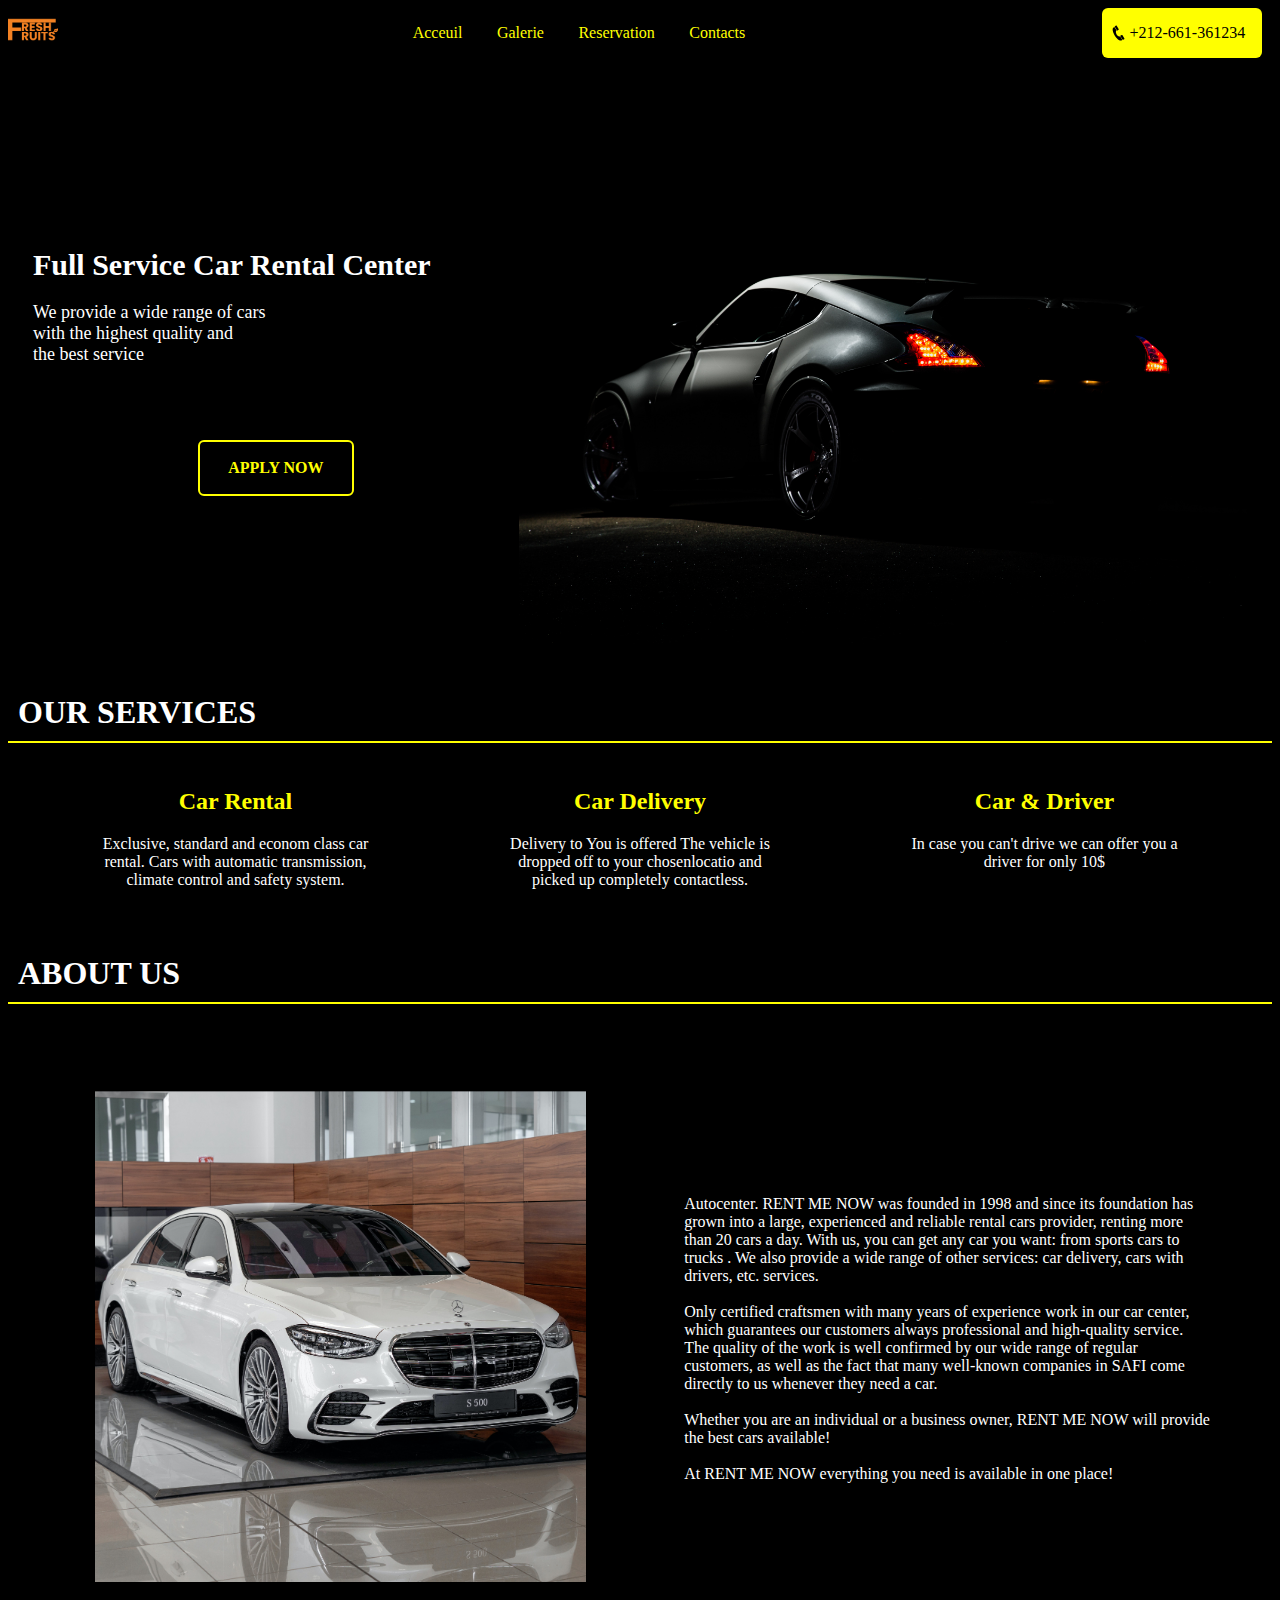
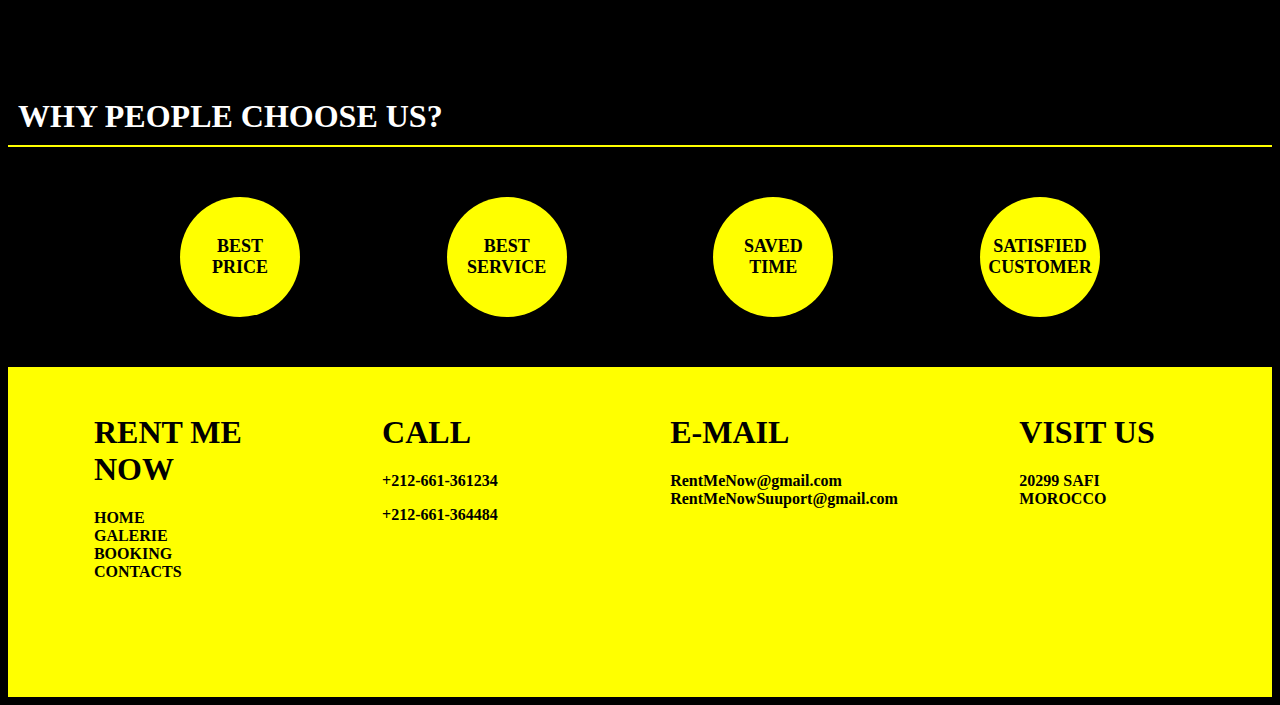
==== index.html @ c2dcff66 "rent me now 1.0" ====
<!DOCTYPE html>
<html lang="en">

<head>
    <meta charset="UTF-8">
    <meta http-equiv="X-UA-Compatible" content="IE=edge">
    <meta name="viewport" content="width=device-width, initial-scale=1.0">
    <title>accueil</title>
    <link rel="stylesheet" href="home.css">
    <link rel="shortcut icon" type="image/png" href="img/FF logo 1.png">
</head>

<body>


    <header class="head">

        <div id="logo">
            <img  src="img/FF logo 1.png" alt="">
        </div>

        <nav class="navigation">
            <ul class="navigation">
                <li><a href="#">Acceuil</a></li>
                <li><a href="#">Galerie</a></li>
                <li><a href="#">Reservation</a></li>
                <li><a href="contacts.html">Contacts</a></li>
            </ul>
        </nav>

        <div class="svg-num">
            <img src="img/phone.svg" alt="">
            <p>+212-661-361234</p>
        </div>

    </header>

    <section class="annonce">
        <div class="annonce-txt">
            <h1 style="font-size: 30px;">Full Service Car Rental Center</h1>
            <p style="font-size: 18px;">We provide a wide range of cars <br> with the highest 
                quality and <br> the best service</p>
            <div class="button">
                <p style="text-align: center;">APPLY NOW</p>
            </div>
        </div>
        <div id="nissan370Z">
            <img style="width: 100%;" src="img/car anonce.jpg" alt="">
        </div>
    </section>
    
    <div>
        <h1 id="sep">OUR SERVICES</h6>
            <div class="hr"> </div>
    </div>
    
    <section>
        <div class="sevices">
            <div class="serv 1">
                <h2>Car Rental</h2>
                <p>Exclusive, standard and econom class car rental. Cars with automatic transmission, 
                    climate control and safety system.
                </p>
            </div>
            <div class="serv">
                <h2>Car Delivery</h2>
                <p>Delivery to You is offered The vehicle is dropped off to your chosenlocatio
                     and picked up completely contactless.
                </p>
            </div>
            <div class="serv">
                <h2>Car & Driver</h2>
                <p>
                    In case you can't drive we can offer you a driver for only 10$
                </p>
            </div>
            
        </div>
    </section>
  
    <div>
        <h1 id="sep">ABOUT US</h6>
            <div class="hr"> </div>
    </div>

    <section class="sevices">
        <div>
            <img id="mercedes" src="img/car obout us.jpg" alt="">
        </div>
        <div class="about">
            <p>Autocenter. RENT ME NOW was founded in 1998 and since its foundation has grown into a large, experienced and reliable rental cars provider, renting more than 20 cars a day. With us, you can get any car you want: from sports cars to trucks . We also provide a wide range of other services: car delivery, cars with drivers, etc. services.

                <br><br>Only certified craftsmen with many years of experience work in our car center, which guarantees our customers always professional and high-quality service. The quality of the work is well confirmed by our wide range of regular customers, as well as the fact that many well-known companies in SAFI come directly to us whenever they need a car.
                
                <br><br>Whether you are an  individual or a business owner, RENT ME NOW will provide the best cars available!
                
                <br><br>At RENT ME NOW everything you need is available in one place!</p>
        </div>
    </section>

    <div>
        <h1 id="sep">WHY PEOPLE CHOOSE US?</h6>
            <div class="hr"> </div>
    </div>

    <section class="why-us">
        <div class="circle">
            <p>BEST<br>PRICE</p>
        </div>
        <div class="circle">
            <p>BEST<br>SERVICE</p>
        </div>
        <div class="circle">
            <p>SAVED<br>TIME</p>
        </div>
        <div class="circle">
            <p>SATISFIED<br>CUSTOMER</p>
        </div>
    </section>




    <footer>
        <section>
            <div class="footer">
                
                <div class="felement">
                    <h1>RENT ME NOW</h1>
                    <ul style="padding: 0ch;">
                        <li><a href="#">HOME </a></li>
                        <li><a href="#">GALERIE</a></li>
                        <li><a href="#">BOOKING</a></li>
                        <li><a href="#">CONTACTS</a></li>
                    </ul>
                </div>

                <div class="felement">
                    <h1>CALL</h1>
                    <ul style="padding: 0ch;">
                        <li><p>+212-661-361234</p></li>
                        <li><p>+212-661-364484</p></li>
                        
                    </ul>
                </div>

                <div class="felement">
                    <h1>E-MAIL</h1>
                    <ul style="padding: 0ch;">
                        <li><a href="#">RentMeNow@gmail.com</a></li>
                        <li><a href="#">RentMeNowSuuport@gmail.com</a></li>
                    </ul>
                </div>
                <div class="felement">
                    <h1>VISIT US</h1>
                    <ul style="padding: 0ch;">
                        <li><p>20299 SAFI <br>MOROCCO </p></li>
                        
                    </ul>
                </div>
                
                


            </div>
        </section>
    </footer>





    <script src="home.js"></script>
</body>

</html>
---- home.css ----
#logo{
    display: block;
    margin-top: auto;
    margin-bottom: auto;
    flex: 1;
}
#logo img {
    
    width: 50px;
}

body{
    background-color: black;
    color: white;
    font-family: Georgia, 'Times New Roman', Times, serif ;
}
.head{
    display: flex;
    justify-content: space-between;
}

.navigation{
    display: flex;
    gap: 5%;
    flex: 2;
    
}
ul{
    list-style: none;

}
a{ 
    text-decoration: none;
    color: yellow;
}
.svg-num{
    width: 150px;
    display: flex;
    color: rgb(0, 0, 0);
    margin-right: 10px;
    background-color: yellow;
    font-weight: 500;
    padding-left: 5px;
    padding-right: 5px;
    border-radius: 6px;
}
.button {
    border: yellow 2px solid;
    color: yellow;
    font-weight: 700;
    border-radius: 6px;
    width: 150px;   
    padding: 1px;
    margin: auto;
    margin-top: 75px;
}

.svg-num img{
    width: 15%;
    margin-top: auto;
    margin-bottom: auto;

}
.annonce-txt {
    /* margin-top: 75px;*/
    /* padding: 25px;  */
    /* text-align: justify; */
    padding: 70px 0;
    flex: 1;
    
}

.annonce {
    display: flex;
    margin-top: 75px;
    padding: 25px;
    /* justify-content: space-between;
    gap: 20px; */
}

#nissan370Z {
    flex: 1.5;
    
}

/* .separation {
    display: flex;
   
} */

#sep {
    margin-bottom: 10px;
    padding-left: 10px;
}

.hr {
    border-top: 2px solid yellow;
}

.sevices {
    margin: 2%;
    display: flex;
    margin-bottom: 50px;
    /* flex-wrap: wrap; */

}
.serv {
    padding-right: 5%;
    padding-left: 5%;
    text-align: center;
    flex: 1;
}
h2 {
    color: yellow;
}

#mercedes {
    width: 80%;
    padding: 10%;
}

.circle {
    width: 120px;
    height: 120px;
    display: flex;
    align-items: center ;
    justify-content: center;

    /* padding-top: 47px; */
    /* line-height: 5px; */
    border-radius: 50%;
    font-weight: bolder;
    font-size: 18px;
    color: black;
    text-align: center;
    background: yellow;
    
}
.why-us {
    margin: 2%;
    display: flex;
    margin-top: 50px;
    margin-bottom: 50px;
    justify-content: space-evenly;
}

.footer {
    margin: 0px;
    padding: 2%;
    display: flex;
    padding-bottom: 100px;
    /* padding-left: 10%; */
    justify-content: space-evenly;
    font-weight: 600;
    /* margin-bottom: 300px; */
    
}

.felement {
    padding-right: 5%;
    padding-left: 5%;
    /* text-align: center; */
    flex: 1;
}

.about {
    padding: 3%;
    display: flex; 
    align-items: center ;
    justify-content: center; 
}

.felement ul li a {
    color: black;
}

footer {
    background-color: yellow;
    color: black;

}

@media screen and (max-width: 600px) {
    
    #logo {
        display: none;
    }
    .svg-num {
        display: none;
    }
    .navigation {
        justify-content: center;
    }
    

    .sevices {
        flex-direction: column;
    }

    .why-us {
        flex-direction: column;
        align-items: center;
    }

    .circle {
        justify-content: center;
        margin: 10px;
    }

    .footer {
        flex-direction: column;
    }

    .annonce {
        flex-direction: column-reverse;
    }
    .felement {
        padding-bottom: 20px;
    }

  }
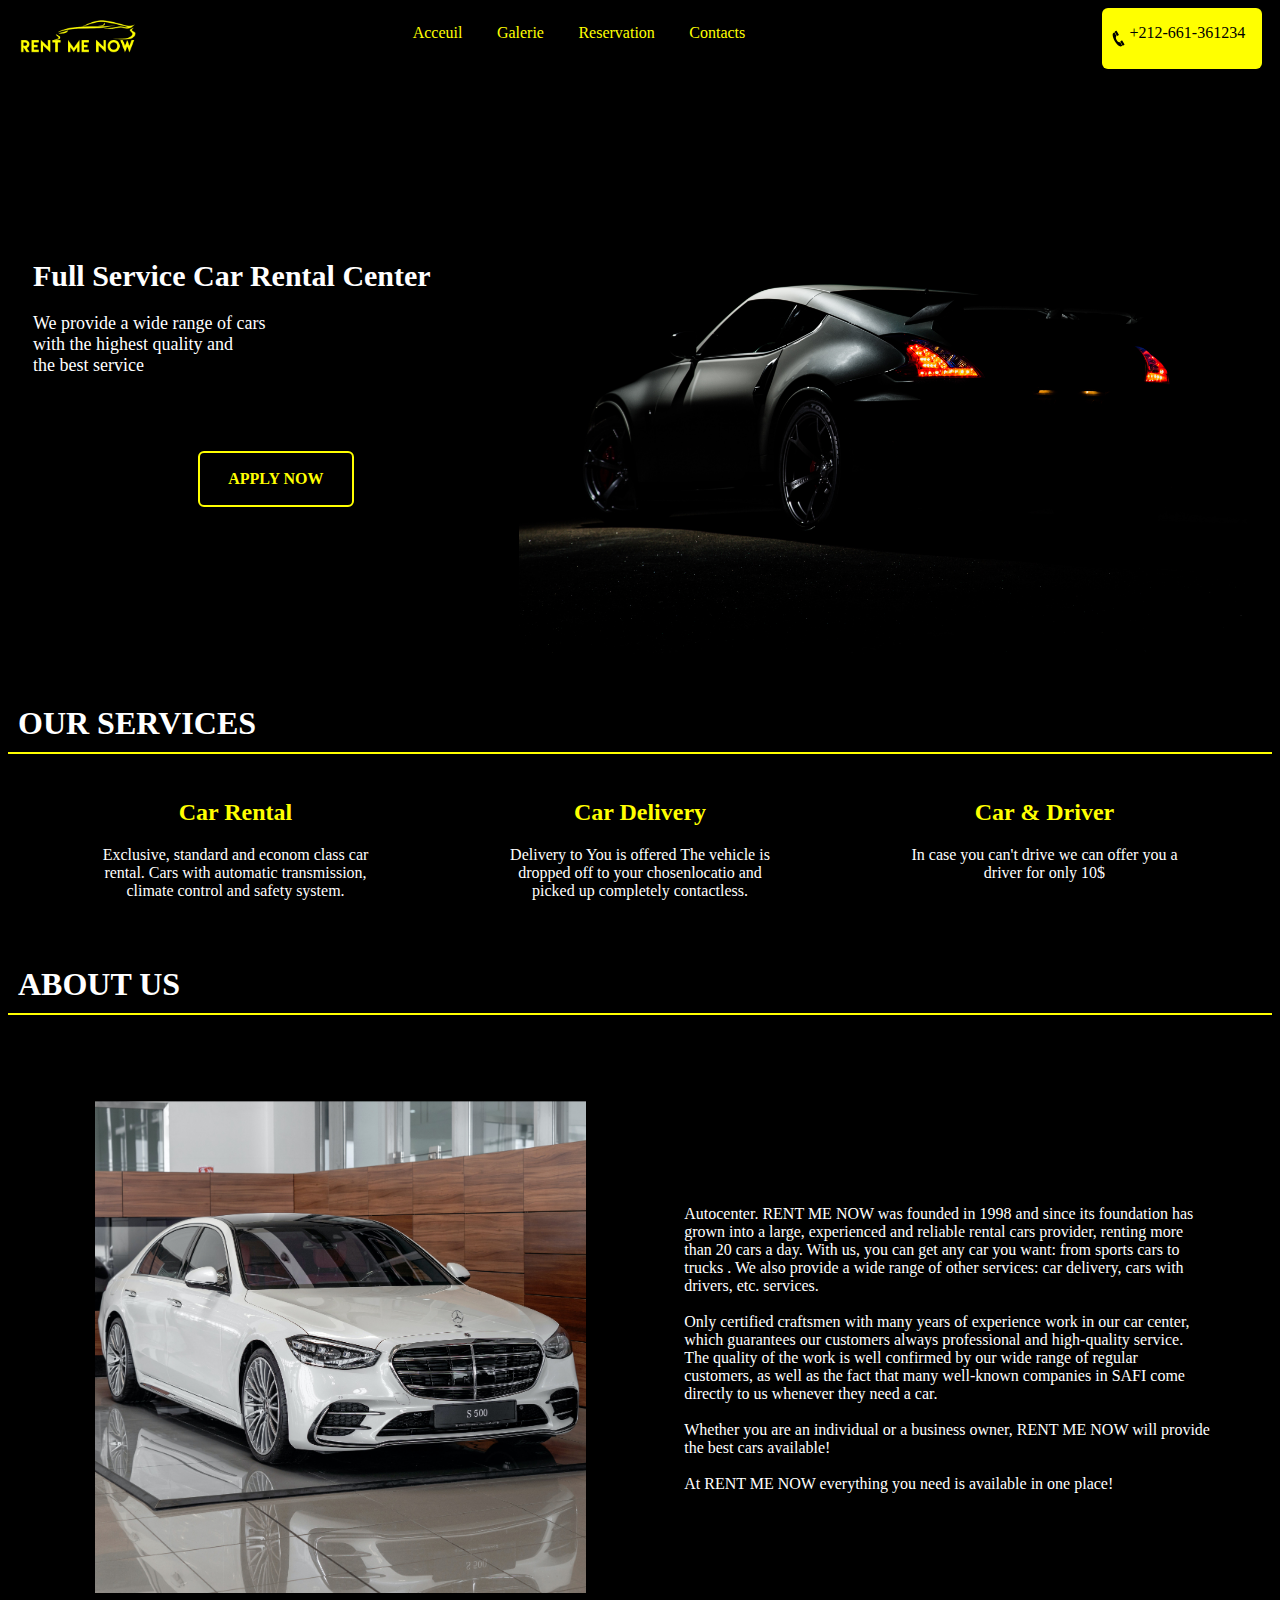
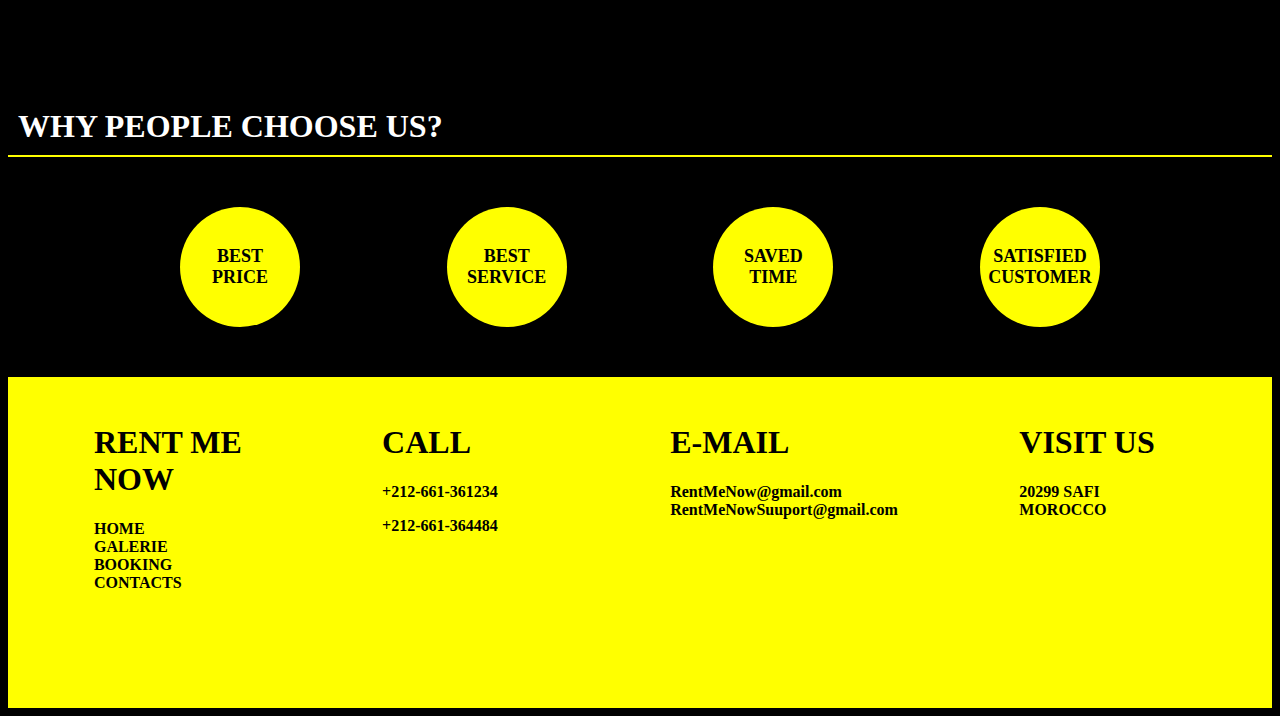
==== commit c83d0a50: "menu btn mobile" ====
--- a/index.html
+++ b/index.html
@@ -7,7 +7,7 @@
     <meta name="viewport" content="width=device-width, initial-scale=1.0">
     <title>accueil</title>
     <link rel="stylesheet" href="home.css">
-    <link rel="shortcut icon" type="image/png" href="img/FF logo 1.png">
+    <link rel="shortcut icon" type="image/png" href="img/rent me logo.jpg">
 </head>
 
 <body>
@@ -16,7 +16,19 @@
     <header class="head">
 
         <div id="logo">
-            <img  src="img/FF logo 1.png" alt="">
+            <img  src="img/rent me logo.jpg" alt="">
+        </div>
+
+        <div class="dropdown">
+            <button onclick="myFunction()">
+              <img class="dropbtn" src="/img/menu-svgrepo-com 1.png" alt="" />
+            </button>
+            <div id="myDropdown" class="dropdown-content">
+              <a href="#">Acceuil</a>
+              <a href="#">Galerie</a>
+              <a href="#">Booking</a>
+              <a href="contacts.html">Contact</a>
+            </div>
         </div>
 
         <nav class="navigation">
@@ -131,7 +143,7 @@
                         <li><a href="#">HOME </a></li>
                         <li><a href="#">GALERIE</a></li>
                         <li><a href="#">BOOKING</a></li>
-                        <li><a href="#">CONTACTS</a></li>
+                        <li><a href="contacts.html">CONTACTS</a></li>
                     </ul>
                 </div>
 
--- a/home.css
+++ b/home.css
@@ -1,221 +1,223 @@
-#logo{
+#logo {
+  display: block;
+  margin-top: auto;
+  margin-bottom: auto;
+  flex: 1;
+}
+#logo img {
+    width: 120px;
+    padding: 10px;
+}
+
+body {
+  background-color: black;
+  color: white;
+  font-family: Georgia, "Times New Roman", Times, serif;
+}
+.head {
+  display: flex;
+  justify-content: space-between;
+}
+
+.navigation {
+  display: flex;
+  gap: 5%;
+  flex: 2;
+}
+ul {
+  list-style: none;
+}
+a {
+  text-decoration: none;
+  color: yellow;
+}
+.svg-num {
+  width: 150px;
+  display: flex;
+  color: rgb(0, 0, 0);
+  margin-right: 10px;
+  background-color: yellow;
+  font-weight: 500;
+  padding-left: 5px;
+  padding-right: 5px;
+  border-radius: 6px;
+}
+.button {
+  border: yellow 2px solid;
+  color: yellow;
+  font-weight: 700;
+  border-radius: 6px;
+  width: 150px;
+  padding: 1px;
+  margin: auto;
+  margin-top: 75px;
+}
+
+.svg-num img {
+  width: 15%;
+  margin-top: auto;
+  margin-bottom: auto;
+}
+.annonce-txt {
+  padding: 70px 0;
+  flex: 1;
+}
+
+.annonce {
+  display: flex;
+  margin-top: 75px;
+  padding: 25px;
+}
+
+#nissan370Z {
+  flex: 1.5;
+}
+
+#sep {
+  margin-bottom: 10px;
+  padding-left: 10px;
+}
+
+.hr {
+  border-top: 2px solid yellow;
+}
+
+.sevices {
+  margin: 2%;
+  display: flex;
+  margin-bottom: 50px;
+}
+.serv {
+  padding-right: 5%;
+  padding-left: 5%;
+  text-align: center;
+  flex: 1;
+}
+h2 {
+  color: yellow;
+}
+
+#mercedes {
+  width: 80%;
+  padding: 10%;
+}
+
+.circle {
+  width: 120px;
+  height: 120px;
+  display: flex;
+  align-items: center;
+  justify-content: center;
+  border-radius: 50%;
+  font-weight: bolder;
+  font-size: 18px;
+  color: black;
+  text-align: center;
+  background: yellow;
+}
+.why-us {
+  margin: 2%;
+  display: flex;
+  margin-top: 50px;
+  margin-bottom: 50px;
+  justify-content: space-evenly;
+}
+
+.footer {
+  margin: 0px;
+  padding: 2%;
+  display: flex;
+  padding-bottom: 100px;
+  justify-content: space-evenly;
+  font-weight: 600;
+}
+
+.felement {
+  padding-right: 5%;
+  padding-left: 5%;
+  flex: 1;
+}
+
+.about {
+  padding: 3%;
+  display: flex;
+  align-items: center;
+  justify-content: center;
+}
+
+.felement ul li a {
+  color: black;
+}
+
+footer {
+  background-color: yellow;
+  color: black;
+}
+
+.dropbtn {
+    background-color: black;
+    width: 50px;
+  }
+  
+  .dropdown-content {
+    display: none;
+    position: absolute;
+    background-color: rgb(61, 61, 61);
+    min-width: 160px;
+    overflow: auto;
+    box-shadow: 0px 8px 16px 0px rgba(0, 0, 0, 0.2);
+    z-index: 1;
+    right: 0;
+  }
+  
+  .dropdown-content a {
+    color: yellow;
+    padding: 12px 16px;
+    text-decoration: none;
     display: block;
-    margin-top: auto;
-    margin-bottom: auto;
-    flex: 1;
-}
-#logo img {
-    
-    width: 50px;
-}
-
-body{
-    background-color: black;
-    color: white;
-    font-family: Georgia, 'Times New Roman', Times, serif ;
-}
-.head{
-    display: flex;
-    justify-content: space-between;
-}
-
-.navigation{
-    display: flex;
-    gap: 5%;
-    flex: 2;
-    
-}
-ul{
-    list-style: none;
-
-}
-a{ 
-    text-decoration: none;
-    color: yellow;
-}
-.svg-num{
-    width: 150px;
-    display: flex;
-    color: rgb(0, 0, 0);
-    margin-right: 10px;
-    background-color: yellow;
-    font-weight: 500;
-    padding-left: 5px;
-    padding-right: 5px;
-    border-radius: 6px;
-}
-.button {
-    border: yellow 2px solid;
-    color: yellow;
-    font-weight: 700;
-    border-radius: 6px;
-    width: 150px;   
-    padding: 1px;
-    margin: auto;
-    margin-top: 75px;
-}
-
-.svg-num img{
-    width: 15%;
-    margin-top: auto;
-    margin-bottom: auto;
-
-}
-.annonce-txt {
-    /* margin-top: 75px;*/
-    /* padding: 25px;  */
-    /* text-align: justify; */
-    padding: 70px 0;
-    flex: 1;
-    
-}
-
-.annonce {
-    display: flex;
-    margin-top: 75px;
-    padding: 25px;
-    /* justify-content: space-between;
-    gap: 20px; */
-}
-
-#nissan370Z {
-    flex: 1.5;
-    
-}
-
-/* .separation {
-    display: flex;
-   
-} */
-
-#sep {
-    margin-bottom: 10px;
-    padding-left: 10px;
-}
-
-.hr {
-    border-top: 2px solid yellow;
-}
-
-.sevices {
-    margin: 2%;
-    display: flex;
-    margin-bottom: 50px;
-    /* flex-wrap: wrap; */
-
-}
-.serv {
-    padding-right: 5%;
-    padding-left: 5%;
-    text-align: center;
-    flex: 1;
-}
-h2 {
-    color: yellow;
-}
-
-#mercedes {
-    width: 80%;
-    padding: 10%;
-}
-
-.circle {
-    width: 120px;
-    height: 120px;
-    display: flex;
-    align-items: center ;
+  }
+  
+  .show {
+    display: block;
+  }
+
+@media screen and (max-width: 600px) {
+
+  .svg-num {
+    display: none;
+  }
+  .navigation {
+    display: none;
+  }
+
+  .sevices {
+    flex-direction: column;
+  }
+
+  .why-us {
+    flex-direction: column;
+    align-items: center;
+  }
+
+  .circle {
     justify-content: center;
-
-    /* padding-top: 47px; */
-    /* line-height: 5px; */
-    border-radius: 50%;
-    font-weight: bolder;
-    font-size: 18px;
-    color: black;
-    text-align: center;
-    background: yellow;
-    
-}
-.why-us {
-    margin: 2%;
-    display: flex;
-    margin-top: 50px;
-    margin-bottom: 50px;
-    justify-content: space-evenly;
-}
-
-.footer {
-    margin: 0px;
-    padding: 2%;
-    display: flex;
-    padding-bottom: 100px;
-    /* padding-left: 10%; */
-    justify-content: space-evenly;
-    font-weight: 600;
-    /* margin-bottom: 300px; */
-    
-}
-
-.felement {
-    padding-right: 5%;
-    padding-left: 5%;
-    /* text-align: center; */
-    flex: 1;
-}
-
-.about {
-    padding: 3%;
-    display: flex; 
-    align-items: center ;
-    justify-content: center; 
-}
-
-.felement ul li a {
-    color: black;
-}
-
-footer {
-    background-color: yellow;
-    color: black;
-
-}
-
-@media screen and (max-width: 600px) {
-    
-    #logo {
-        display: none;
+    margin: 10px;
+  }
+
+  .footer {
+    flex-direction: column;
+  }
+
+  .annonce {
+    flex-direction: column-reverse;
+  }
+  .felement {
+    padding-bottom: 20px;
+  }
+}
+
+@media screen and (min-width: 600px) {
+    .dropdown {
+      display: none;
     }
-    .svg-num {
-        display: none;
-    }
-    .navigation {
-        justify-content: center;
-    }
-    
-
-    .sevices {
-        flex-direction: column;
-    }
-
-    .why-us {
-        flex-direction: column;
-        align-items: center;
-    }
-
-    .circle {
-        justify-content: center;
-        margin: 10px;
-    }
-
-    .footer {
-        flex-direction: column;
-    }
-
-    .annonce {
-        flex-direction: column-reverse;
-    }
-    .felement {
-        padding-bottom: 20px;
-    }
-
-  }
+  }
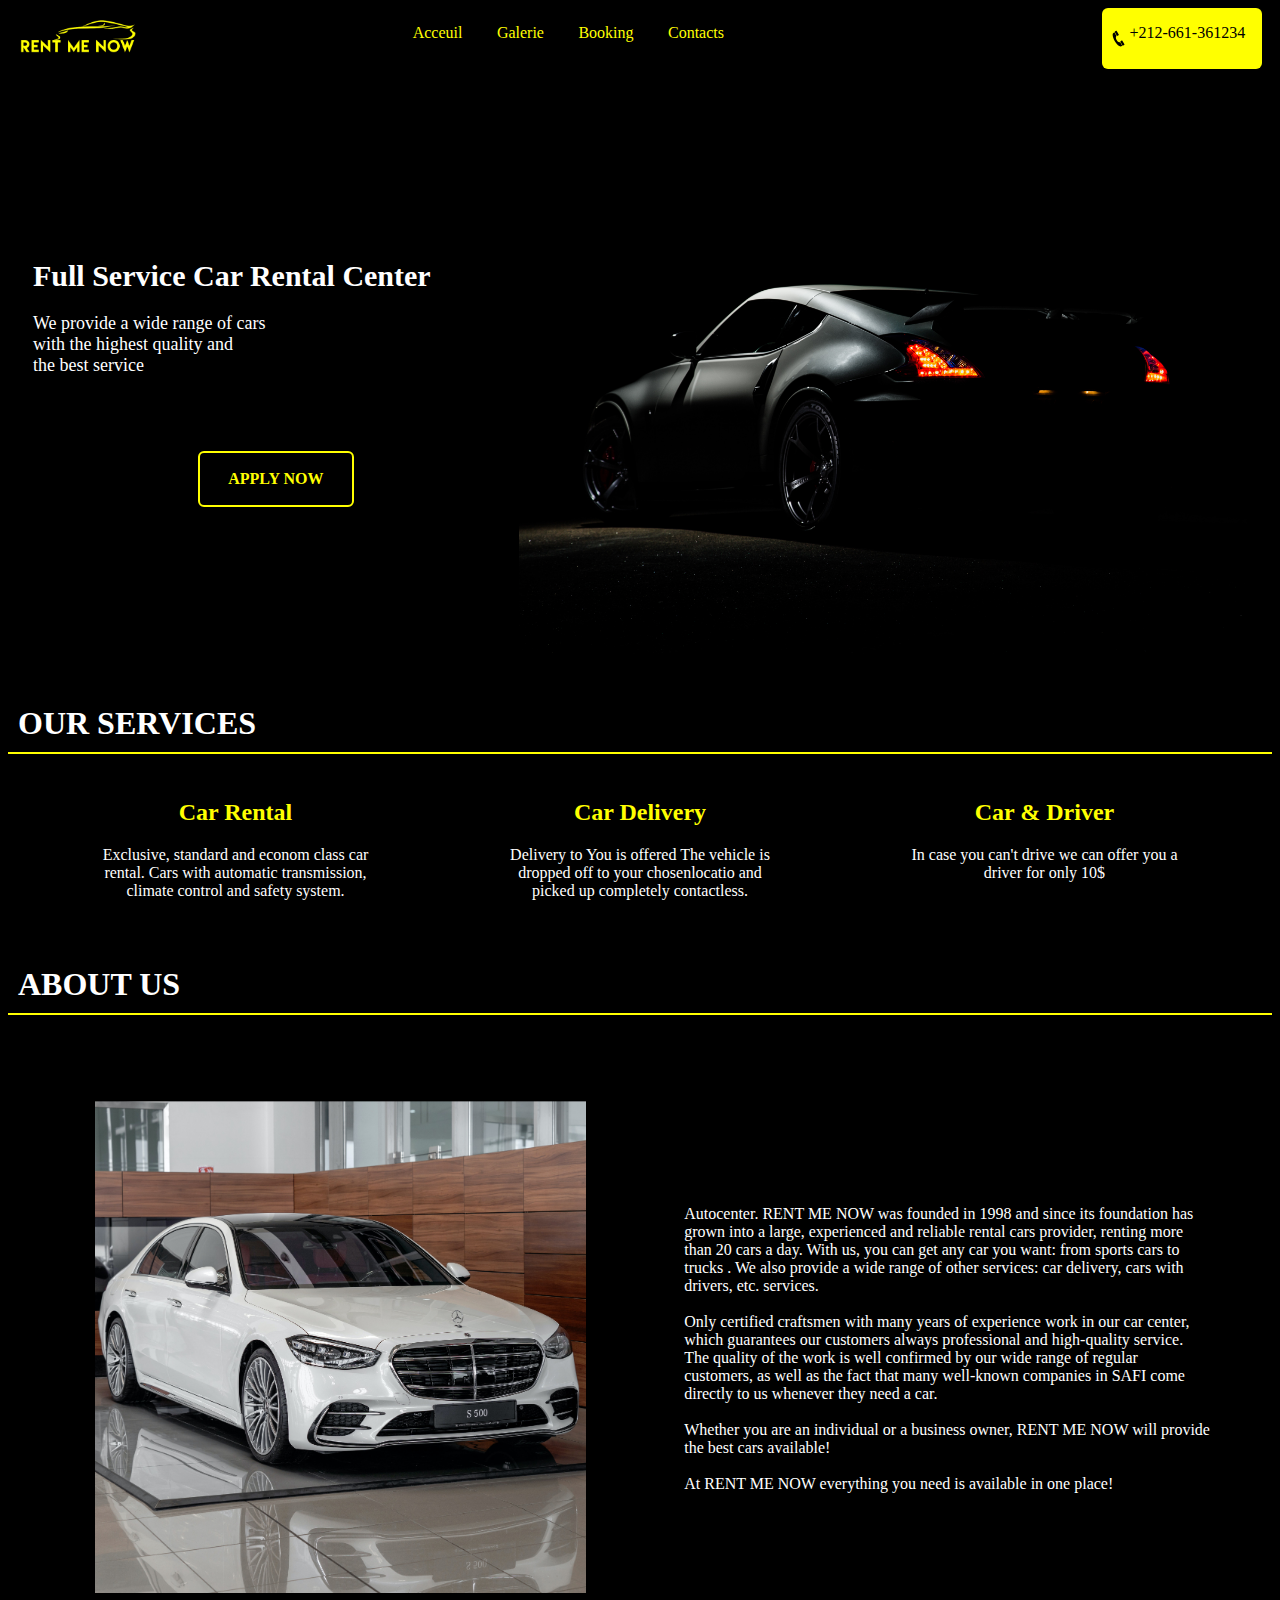
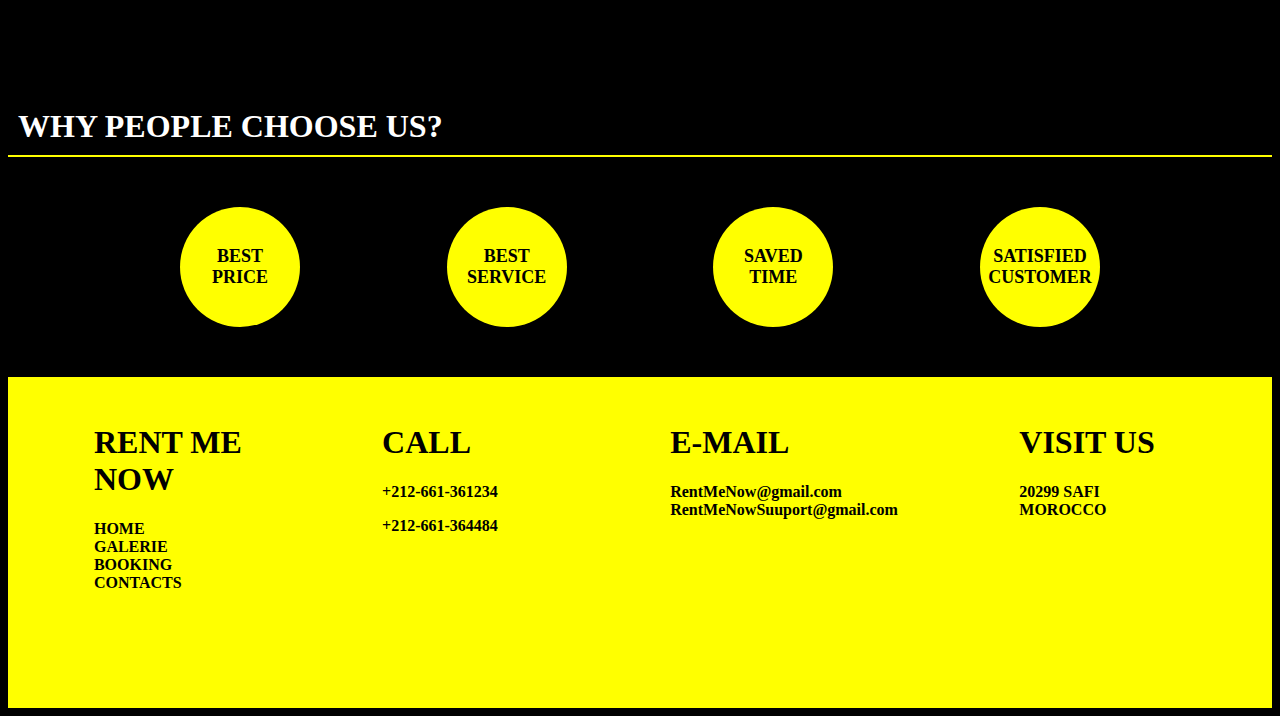
==== commit 3502dd11: "booking" ====
--- a/index.html
+++ b/index.html
@@ -16,7 +16,7 @@
     <header class="head">
 
         <div id="logo">
-            <img  src="img/rent me logo.jpg" alt="">
+            <a href="index.html"><img src="img/rent me logo.jpg" alt="" /></a>
         </div>
 
         <div class="dropdown">
@@ -24,18 +24,18 @@
               <img class="dropbtn" src="/img/menu-svgrepo-com 1.png" alt="" />
             </button>
             <div id="myDropdown" class="dropdown-content">
-              <a href="#">Acceuil</a>
-              <a href="#">Galerie</a>
-              <a href="#">Booking</a>
+              <a href="index.html">Acceuil</a>
+              <a href="galerie.html">Galerie</a>
+              <a href="booking.html">Booking</a>
               <a href="contacts.html">Contact</a>
             </div>
         </div>
 
         <nav class="navigation">
             <ul class="navigation">
-                <li><a href="#">Acceuil</a></li>
-                <li><a href="#">Galerie</a></li>
-                <li><a href="#">Reservation</a></li>
+                <li><a href="index.html">Acceuil</a></li>
+                <li><a href="galerie.html">Galerie</a></li>
+                <li><a href="booking.html">Booking</a></li>
                 <li><a href="contacts.html">Contacts</a></li>
             </ul>
         </nav>
@@ -140,9 +140,9 @@
                 <div class="felement">
                     <h1>RENT ME NOW</h1>
                     <ul style="padding: 0ch;">
-                        <li><a href="#">HOME </a></li>
-                        <li><a href="#">GALERIE</a></li>
-                        <li><a href="#">BOOKING</a></li>
+                        <li><a href="index.html">HOME </a></li>
+                        <li><a href="galerie.html">GALERIE</a></li>
+                        <li><a href="booking.html">BOOKING</a></li>
                         <li><a href="contacts.html">CONTACTS</a></li>
                     </ul>
                 </div>
--- a/home.css
+++ b/home.css
@@ -5,8 +5,8 @@
   flex: 1;
 }
 #logo img {
-    width: 120px;
-    padding: 10px;
+  width: 120px;
+  padding: 10px;
 }
 
 body {
@@ -155,34 +155,33 @@
 }
 
 .dropbtn {
-    background-color: black;
-    width: 50px;
-  }
-  
-  .dropdown-content {
-    display: none;
-    position: absolute;
-    background-color: rgb(61, 61, 61);
-    min-width: 160px;
-    overflow: auto;
-    box-shadow: 0px 8px 16px 0px rgba(0, 0, 0, 0.2);
-    z-index: 1;
-    right: 0;
-  }
-  
-  .dropdown-content a {
-    color: yellow;
-    padding: 12px 16px;
-    text-decoration: none;
-    display: block;
-  }
-  
-  .show {
-    display: block;
-  }
+  background-color: black;
+  width: 50px;
+}
+
+.dropdown-content {
+  display: none;
+  position: absolute;
+  background-color: rgb(61, 61, 61);
+  min-width: 160px;
+  overflow: auto;
+  box-shadow: 0px 8px 16px 0px rgba(0, 0, 0, 0.2);
+  z-index: 1;
+  right: 0;
+}
+
+.dropdown-content a {
+  color: yellow;
+  padding: 12px 16px;
+  text-decoration: none;
+  display: block;
+}
+
+.show {
+  display: block;
+}
 
 @media screen and (max-width: 600px) {
-
   .svg-num {
     display: none;
   }
@@ -217,7 +216,22 @@
 }
 
 @media screen and (min-width: 600px) {
-    .dropdown {
-      display: none;
-    }
-  }
+  .dropdown {
+    display: none;
+  }
+
+ 
+}
+ .dropdown {
+    background-color: #000;
+}
+  .dropdown button {
+    padding: 0;
+    background-color: transparent;
+    border: none;
+}
+a:hover{
+  color: red;
+  transition: 0.3s ease-in-out;
+  text-decoration: underline;
+}